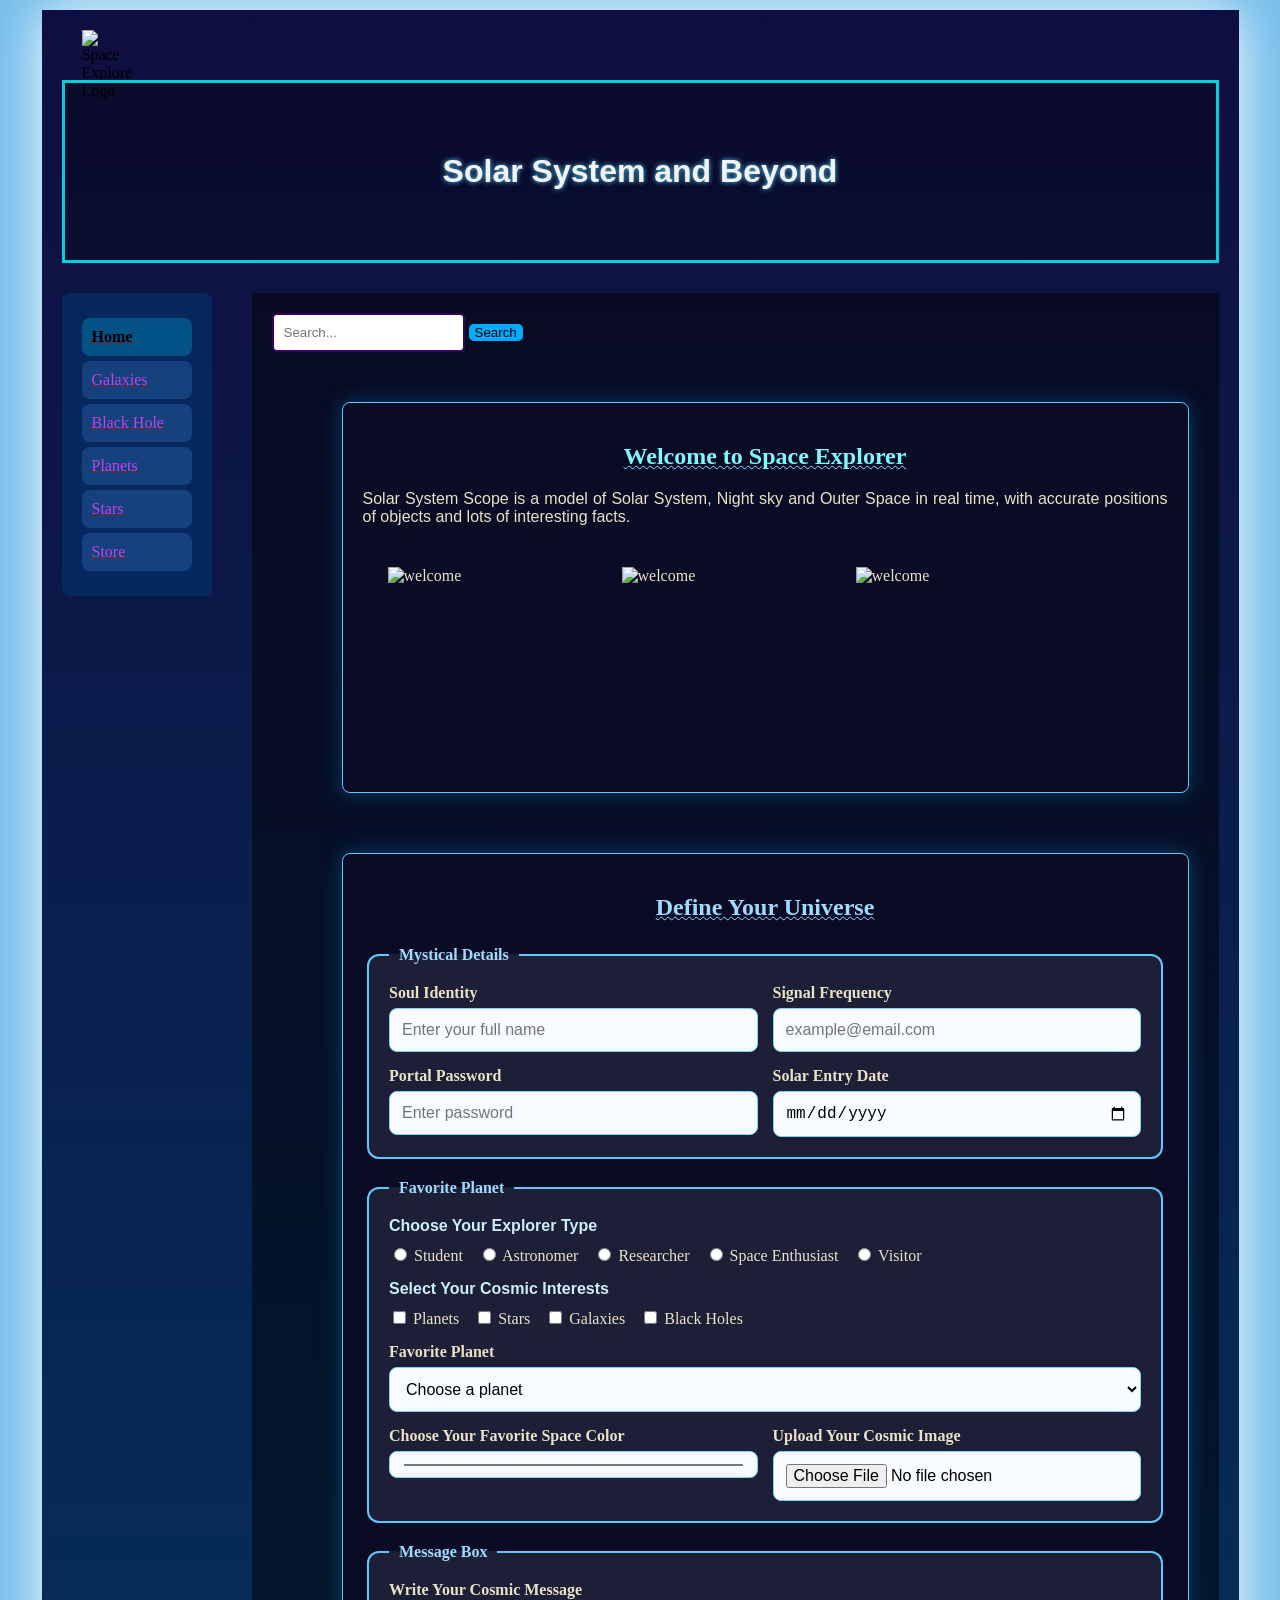
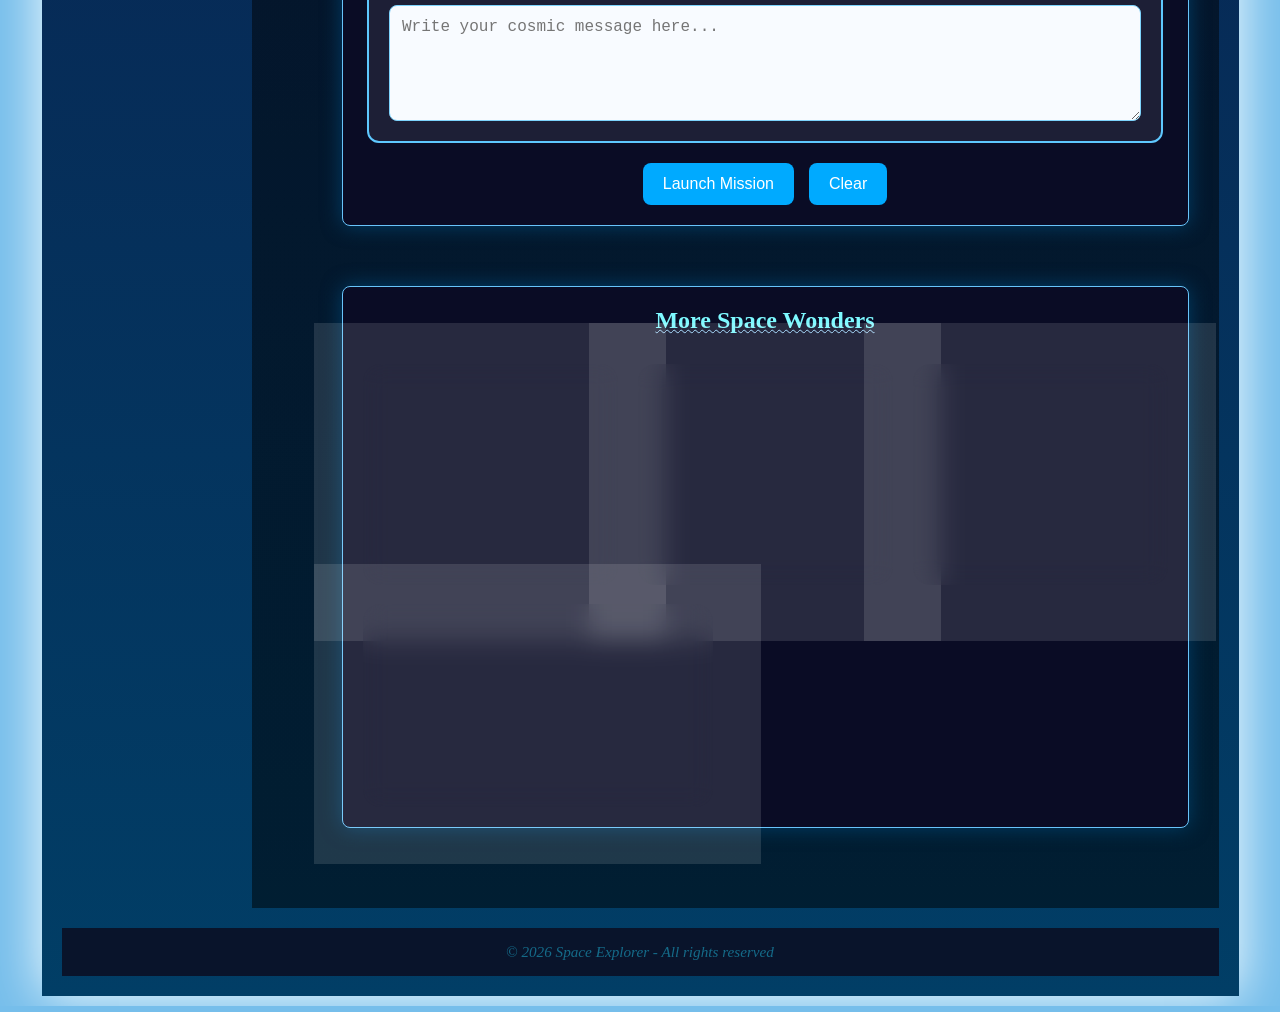
==== index.html @ ae358b80 "Add files via upload" ====
<!DOCTYPE html>
<html lang="en">
<head>
    <meta charset="UTF-8">
    <meta name="viewport" content="width=device-width, initial-scale=1.0">
    <title>Solar System and Beyond</title>
    <link rel="stylesheet" href="style.css">
</head>
<body>
    <div id="wrapper">

        <div class="logo">
            <img src="images/logo.png" alt="Space Explorer Logo">
        </div>

        <header style="background-color: transparent; padding: 0; margin: 0;">
            <h1 class="glow" style="background-image: linear-gradient(to bottom, rgba(0, 0, 0, 0.3),
             rgba(0, 0, 0, 0.3)), url('images/ez.gif'); 
             background-repeat: no-repeat; background-size: 
             cover; background-position: center; color: #f3f3f7; 
             font-family: 'Gill Sans', 'Gill Sans MT', Calibri, 'Trebuchet MS', sans-serif; 
             text-align: center; padding: 70px;">
                Solar System and Beyond
            </h1>
        </header>

        <div id="leftnav" >
            <ul>
                <li><a href="index.html" class="active">Home</a></li>
                <li><a href="galaxies.html">Galaxies</a></li>
                <li><a href="blackhole.html">Black Hole</a></li>
                <li><a href="planets.html">Planets</a></li>
                <li><a href="stars.html">Stars</a></li>
                <li><a href="project9.html">Store</a></li>
            </ul>
        </div>

        <main style="margin: 30px 0 20px 190px;">
            <div class="search">
            <input class="srch" type="search" name="search" placeholder="Search...">
            <button class="btn" type="button">Search</button>
        </div>
            <section>
                <h2>Welcome to Space Explorer</h2>
                <p>
                   
                    Solar System Scope is a model of Solar System, Night sky and Outer Space in real time, 
                    with accurate positions of objects and lots of interesting facts.

                </p>
                  <div>
                    <img src="images/a.jpg" alt="welcome" class="show" >
                           
                    <img src="images/1.jpg" alt="welcome" class="show"  >
                    <img src="images/2.jpg" alt="welcome" class="show" >
                        
                    
                  </div>
                       
                        
 
                   
                    
               
               
            </section>

            <section class="form-section">
                <h2>Define Your Universe</h2>

                <form action="#" method="post" enctype="multipart/form-data" class="contact-form">
                    <fieldset>
                        <legend>Mystical Details</legend>

                        <div class="form-group">
                            <label for="fullname">Soul Identity</label>
                            <input type="text" id="fullname" name="fullname" placeholder="Enter your full name" maxlength="50" required>
                        </div>

                        <div class="form-group">
                            <label for="email">Signal Frequency</label>
                            <input type="email" id="email" name="email" placeholder="example@email.com" maxlength="60" required>
                        </div>

                        <div class="form-group">
                            <label for="password">Portal Password</label>
                            <input type="password" id="password" name="password" placeholder="Enter password" maxlength="20" required>
                        </div>

                        <div class="form-group">
                            <label for="birthdate">Solar Entry Date</label>
                            <input type="date" id="birthdate" name="birthdate" required>
                        </div>
                    </fieldset>

                    <fieldset>
                        <legend>Favorite Planet</legend>

                        <div class="form-group full-width">
                            <p class="group">Choose Your Explorer Type</p>
                            <div class="option">
                                <label><input type="radio" name="explorer" value="student" required> Student</label>
                                <label><input type="radio" name="explorer" value="astronomer"> Astronomer</label>
                                <label><input type="radio" name="explorer" value="researcher"> Researcher</label>
                                <label><input type="radio" name="explorer" value="enthusiast"> Space Enthusiast</label>
                                <label><input type="radio" name="explorer" value="visitor"> Visitor</label>
                            </div>
                        </div>

                        <div class="form-1group full-width">
                            <p class="group">Select Your Cosmic Interests</p>
                            <div class="option">
                                <label><input type="checkbox" name="topics" value="planets"> Planets</label>
                                <label><input type="checkbox" name="topics" value="stars"> Stars</label>
                                <label><input type="checkbox" name="topics" value="galaxies"> Galaxies</label>
                                <label><input type="checkbox" name="topics" value="blackholes"> Black Holes</label>
                            </div>
                        </div>

                        <div class="form-group full-width">
                            <label for="planet">Favorite Planet</label>
                            <select id="planet" name="planet" required>
                                <option value="">Choose a planet</option>
                                <option value="mercury">Mercury</option>
                                <option value="venus">Venus</option>
                                <option value="earth">Earth</option>
                                <option value="mars">Mars</option>
                                <option value="jupiter">Jupiter</option>
                                <option value="saturn">Saturn</option>
                                <option value="uranus">Uranus</option>
                                <option value="neptune">Neptune</option>
                            </select>
                        </div>

                        <div class="form-group">
                            <label for="favcolor">Choose Your Favorite Space Color</label>
                            <input type="color" id="favcolor" name="favcolor">
                        </div>

                        <div class="form-group">
                            <label for="photo">Upload Your Cosmic Image</label>
                            <input type="file" id="photo" name="photo">
                        </div>
                    </fieldset>

                    <fieldset>
                        <legend>Message Box</legend>

                        <div class="form-group full-width">
                            <label for="message">Write Your Cosmic Message</label>
                            <textarea id="message" name="message" rows="5" placeholder="Write your cosmic message here..." maxlength="300" required></textarea>
                        </div>
                    </fieldset>

                    <div class="button-row">
                        <input type="submit" value="Launch Mission">
                        <input type="reset" value="Clear">
                    </div>
                </form>
            </section>
 
            

            

           

            <section class="section-grid">
                <h2>More Space Wonders</h2>

                <article class="card">
                    <h3>Stars</h3>
                    <p>Stars are giant balls of hot gas that produce heat and light.
                    </p>
                    <a class="button" href="stars.html">Read More</a>
                </article>

                <article class="card">
                    <h3>Planets</h3>
                    <p>Planets orbit stars and come in many different sizes and types.</p>
                    <a class="button" href="planets.html">Read More</a>
                </article>

                <article class="card">
                    <h3>Galaxies</h3>
                    <p>Galaxies are huge systems made of stars, gas, dust, and dark matter.</p>
                    <a class="button" href="galaxies.html">Read More</a>
                </article>

                <article class="card">
                    <h3>Black Holes</h3>
                    <p>Black holes have such strong gravity that even light cannot escape.</p>
                    <a class="button" href="blackhole.html">Read More</a>
                </article>

                
            </section>
        </main>

        <footer class="footer">
            &copy; 2026 Space Explorer - All rights reserved
        </footer>

    </div>
</body>
</html>
---- style.css ----
* {
    box-sizing: border-box;
}

body {
    background-color : rgba(28, 148, 222, 0.601);
    margin: 0px;
    padding: 10px;
}

#wrapper {
    width: 95%;
    margin: auto;
    max-width: 14S00px;
    box-shadow: 0 0 50px rgb(251, 254, 255);
    background: linear-gradient(to bottom, #0f0e40, #013e66);
    padding: 20px;
}

header {
    background-image: url("images/bgg.jpg");
    background-position: center;
    background-size: cover;
    text-align: center;
    padding: 20px;
    position: relative;
    margin: 30px;
    border: 3px solid hsla(180, 100%, 50%, 0.8);
}

h1 {
    text-align: center;
    margin: 0;
    padding: 10px;
    font-family: Verdana, Geneva, Tahoma, sans-serif;
}

h2 {
    text-align: center;
    text-decoration: underline wavy #9ed8ff 1px;
    color:  #7df9ff;
    text-shadow: 0px 0px 8px rgba(0, 0, 0, 0.7) #4fc3ff;
}

h3 {
    text-align: center;
    color: #e4cff7;
    margin-top: 20px;
    text-decoration: underline;
    font-family: 'Gill Sans', 'Gill Sans MT', Calibri, 'Trebuchet MS', sans-serif;
    text-align: center;
    text-shadow: #51c9ee 0 0 10px;
}
.search{
    align-items: center;

    text-decoration: #e6dfdf solid;
    display: flexbox;

}

.srch{
    padding: 10px;
    border: 2px solid rgb(52, 5, 96);
    border-radius: 5px;
    outline: invert;

}

.btn{
    background-color: #00aaff;
    padding: auto;
    color: #000;
    cursor: pointer;
    border: none;
    border-radius: 5px;
    transition: 0.5s;

}
.button:hover{
    color: darkblue;
    background-color: #00ccff;
    transform: scale(2);


}

.btn:active{
    transform: scale(0.8);
}



p {
    font-family: Arial, sans-serif;
}

#leftnav {
    float: left;
    width: 150px;
    padding: 20px;
    background-color: rgba(1, 58, 115, 0.521);
    min-height: 40px;
    position: sticky;
    top: 20px;
    margin: 30px 20px 20px 0;
    border-radius: 8px;
}

#leftnav ul {
    list-style-type: none;
    padding: 0;
    margin: 0;
}

#leftnav li {
    margin-bottom: 3px;
}

#leftnav a {
    margin: 5px 0;
    display: block;
    padding: 10px;
    border-radius: 8px;
    text-decoration: none;
    background-color: rgba(87, 166, 255, 0.2);
    color: #ffffff;
    transition: all 0.3s, color 0.3s;
}

#leftnav a:link {
    color: #c042e7;
    text-decoration: dashed underline rgb(108, 43, 43);
}

#leftnav a:visited {
    color: #26d3ea;
}

#leftnav a:hover {
    background-color: rgba(101, 55, 208, 0.6);
    color: #ffe9a8;
}

#leftnav a:active {
    background-color: rgba(236, 68, 68, 0.8);
    color: #430101;
}

#leftnav a.active {
    background-color: rgba(4, 91, 142, 0.85);
    color: #000000;
    font-weight: bold;
}

.topnav {
    background-color: #3219c2c3;
    text-align: center;
    padding: 10px 0;
    position: sticky;
    top: 0;
    border-radius: 8px;
}

.topnav a {
    color: rgb(235, 204, 124);
    text-decoration: none;
    padding: 10px 20px;
    font-family: 'Segoe UI', Tahoma, Geneva, Verdana, sans-serif;
    display: inline-block;
    margin: 0 10px;
    border-radius: 5px;
    transition: all 0.3s, color 0.3s;
}

.topnav a:link {
    color: #d2ff56;
    text-decoration: dashed underline;
}

.topnav a:visited {
    color: #ecd1fc;
}

.topnav a:hover {
    background-color: #3bdbf7cb;
    color: #093832;
    text-decoration: underline;
}

.topnav a:active {
    background-color: #da9ddacb;
    color: #b043e2;
    text-decoration: underline;
}

.topnav a.active {
    background-color: #4753f492;
    color: #b4fca0;
    font-weight: bold;
    text-decoration: rgb(60, 230, 230) underline;
}

a:focus,
a:focus-visible {
    outline: 3px solid #ffd369;
    outline-offset: 2px;
}

.button {
    display: inline-block;
    padding: 10px 20px;
    background-color: #63adee;
    color: rgb(5, 5, 5);
    text-decoration: rgb(253, 252, 251) underline;
    border-radius: 5px;
    margin-top: 10px;
    margin-left: 50px;
}

.button:hover {
    background-color: #6575ff;
    color: white;
}

main {
    margin: 30px auto ;
    background-size: cover;
    background-image: linear-gradient(to bottom, rgba(3, 3, 3, 0.5), rgba(0, 0, 0, 0.5)), url("images/wall2.jpg");
    padding: 20px;
    background-position: center;
    text-align: justify;
    font-family: Cambria, Cochin, Georgia, Times, 'Times New Roman', serif;
}

section {
    border: 1px double #68c4fa;
    padding: 20px;
    border-radius: 8px;
    box-shadow: #013e66 0 0 20px;
    color: #e9e2c8;
    margin: 50px 10px 60px 70px;
    background-color: #0a0c25;
    font-family: Cambria, Cochin, Georgia, Times, 'Times New Roman', serif;
}

.glow {
    color: #5d78ff;
    text-shadow: 0 0 5px #51c9ee;
}

.hero {
    margin-bottom: 1.5rem;
}

img {
    max-width: 100%;
    height: auto;
    display: block;
}

.logo {
    width: 50px;
    height: 50px;
    margin-left: 20px;
}

.section-grid{
    display:flex;
    flex-wrap:wrap;
    gap:20px;
    margin:30px 10px 60px 70px;
    grid-template-columns: repeat(4,1fr);
}

.section-grid h2{
    flex:1 1 100%;
    margin:0 0 10px 0;
    text-align:center;
}

.card{
    flex:1 1 280px;
    max-width:350px;
    background:rgba(255,255,255,0.12);
    border:1px solid rgba(255,255,255,0.25);
    backdrop-filter:blur(12px);
    border-radius:18px;
    box-shadow:0 8px 32px rgba(0,0,0,0.35);
    padding:20px;
    color:white;
}





table {
    width: 80%;
    margin: 30px auto;
    padding: 10px;
    vertical-align: top;
    border-collapse: collapse;
    font-family: Cambria, Cochin, Georgia, Times, 'Times New Roman', serif;
    box-shadow: #783feb 0 0 20px;
    border-radius: 8px;
    border: #03375a double 3px;
    overflow: hidden;
}

caption {
    font-size: 30px;
    margin: 10px 0;
    padding: 10px;
    color: #bcccec;
    text-shadow: 1px 1px 4px rgba(203, 240, 255, 0.623);
}

thead tr:first-child {
    background-color: #301c90;
    color: rgb(199, 238, 246);
    text-align: center;
    font-size: medium;
}

thead th,
tbody th,
tbody td,
tfoot td {
    padding: 12px;
    border: 1px solid #4f79a3;
}

tbody th {
    font-weight: bold;
    color: #f2ab5a;
    text-align: left;
}

tfoot tr:last-child {
    background-color: #035074;
    color: #d6e8ff;
    text-align: center;
}

tbody td:last-of-type {
    color: #570683;
    font-weight: bold;
    text-align: center;
    font-size: small;
}

tbody tr:nth-of-type(even) {
    background-color: #c9dcec;
}

tbody tr:nth-of-type(odd) {
    background-color: #d8d4e3;
}

.form-section {
    margin-top: 40px;
}

.form-section h2 {
    text-align: center;
    margin-bottom: 25px;
    color: #9edbff;
}

.contact-form {
    max-width: 800px;
    margin: 0 auto;
}

fieldset {
    border: 2px solid #5ec8ff;
    border-radius: 12px;
    padding: 20px;
    background-color: rgba(255, 255, 255, 0.08);
    margin-bottom: 20px;
    display: grid;
    grid-template-columns: 1fr 1fr;
    gap: 15px;
}

legend {
    padding: 0 10px;
    font-weight: bold;
    color: #9edbff;
}

.form-group {
    display: flex;
    flex-direction: column;
}

.full-width {
    grid-column: 1 / -1;
}

.contact-form label {
    display: block;
    margin-bottom: 6px;
    font-weight: bold;
}

.group {
    margin: 0 0 10px 0;
    font-weight: bold;
    color: #cceeff;
}

.contact-form input[type="text"],
.contact-form input[type="email"],
.contact-form input[type="password"],
.contact-form input[type="date"],
.contact-form input[type="color"],
.contact-form input[type="file"],
.contact-form select,
.contact-form textarea {
    width: 100%;
    padding: 12px;
    border: 1px solid #7dd3fc;
    border-radius: 8px;
    font-size: 1rem;
    background-color: #f8fbff;
    color: #000000;
}

.contact-form input:focus,
.contact-form select:focus,
.contact-form textarea:focus {
    outline: none;
    border-color: #00ccff;
    box-shadow: 0 0 8px #00ccff;
}

.option {
    display: flex;
    flex-wrap: wrap;
    gap: 15px;
}

.option label {
    font-weight: normal;
    margin: 0;
}

.button-row {
    display: flex;
    gap: 15px;
    justify-content: center;
    flex-wrap: wrap;
}

.button-row input[type="submit"],
.button-row input[type="reset"] {
    background-color: #00aaff;
    color: white;
    border: none;
    padding: 12px 20px;
    border-radius: 8px;
    font-size: 1rem;
    cursor: pointer;
}

.button-row input[type="submit"]:hover,
.button-row input[type="reset"]:hover {
    background-color: #0077aa;
}

footer {
    clear: both;
    text-align: center;
    padding: 15px;
    background-color: #09142b;
    color: #22ccf278;
    font-size: 0.95rem;
    font-style: italic;
}

@media (min-width: 480px) {
    body {
        font-size: 1rem;
    }
}

@media (min-width: 768px) {
    .topnav {
        display: flex;
        justify-content: center;
        flex-wrap: wrap;
        gap: 10px;
    }

    .card {
        flex: 1 1 calc(50% - 20px);
    }
}

@media (min-width: 1024px) {
    .card {
        flex: 1 1 calc(33.33% - 20px);
    }
}

@media (max-width: 767px) {
    #wrapper {
        width: 95%;
        padding: 10px;
    }

    #leftnav {
        float: none;
        width: 100%;
        position: static;
        margin: 20px 0;
    }

    main {
        margin: 20px 0;
    }

    section {
        margin: 20px 0;
    }

    .section-grid {
        margin: 20px 0;
    }

    .button {
        margin-left: 0;
    }

    header {
        margin: 10px 0;
    }

    fieldset {
        grid-template-columns: 1fr;
    }

    .full-width {
        grid-column: auto;
    }
}


.dropdown {
    float: left;
    overflow: hidden;
}

.dropdown .drpbtn {
    font-size: 16px;
    
    color: rgb(38, 33, 38);
    padding: 14px 18px;
    background-color: rgb(31, 190, 238);
    font-family: Arial, Helvetica, sans-serif;
    margin: 0;
    
}

.dropdown:hover .drpbtn{
    background-color: #1476c1;

}

.dropdown-menu{
    display: none;
    position: absolute;
    background-color: #22a3f4;
    min-width: 180px;
    z-index: 1;
}

.dropdown-menu a{
    float: none;
    color: rgb(9, 9, 9);
    padding: 12px 16px;
    display: block;
    text-align: left;
}

.dropdown-menu a:hover {
    background-color: #63a4f5;
}

.dropdown:hover .dropdown-menu {
    display: block
}

audio,
video {
    display: block;
    margin: 25px auto;
    border: 2px solid #68c4fa;
    border-radius: 12px;
    background-color: #0c263b;
    padding: 10px;
}

audio {
    width: 320px;
}

video {
    width: 700px;
    max-width: 100%;
    height: auto;
}


.galaxy {
    float: right;
    width: 230px;
    height: 170px;
    object-fit: cover;
    margin: 10px 0 15px 25px;
    border-radius: 10px;
    border: 2px solid #cfe4ee;
}
.galaxy:hover {
    opacity: 1;
    box-shadow: 3px 3px 3px #faf8db;
    transform: scale(1.0);
}





.star-img{
    max-width: 850px;
    margin: 0 auto;
    padding: 30px 15px;
}

.star-img{
    display: grid;
    grid-template-columns: repeat(2, 260px);
    gap: 20px;
    justify-content: center;
}

.star-img figure{
    width: 260px;
    background: #cfcfd6;
    margin: 0;
    overflow: hidden;
}

.star-img img{
    width: 100%;
    height: 180px;
    object-fit: cover;
    display: block;
}

.star-img figcaption{
    padding: 10px;
    text-align: center;
    font-size: 0.9rem;
    color: #111;
}

@media (max-width:768px){
    .star-img{
        grid-template-columns: 1fr;
    }

    .star-img figure{
        margin: auto;
    }
}



figure {
    position: relative;
   
    opacity: 0.75;
    margin: 1em;
    background-color: #fff;
    color: rgba(0, 0, 0, 0);
    font-size: medium;
   
}

figure:hover {
    opacity: 1;
    z-index: 999;
    box-shadow: 3px 3px 3px #333;
    color: rgba(0, 0, 0, 1);
    transform: scale(1.2);
}

.show{
    width: 180px;
    height: 180px;

    object-fit: cover;
    grid-template-columns: repeat(2);
    margin: 25px;
    display: inline-block;
    transition: transform 0.4s ease, box-shadow 0.4s ease;
}

.show:hover{
    transform: scale(2.05) skew(1deg);
    box-shadow: 0 0 25px rgb(204, 243, 243);
}
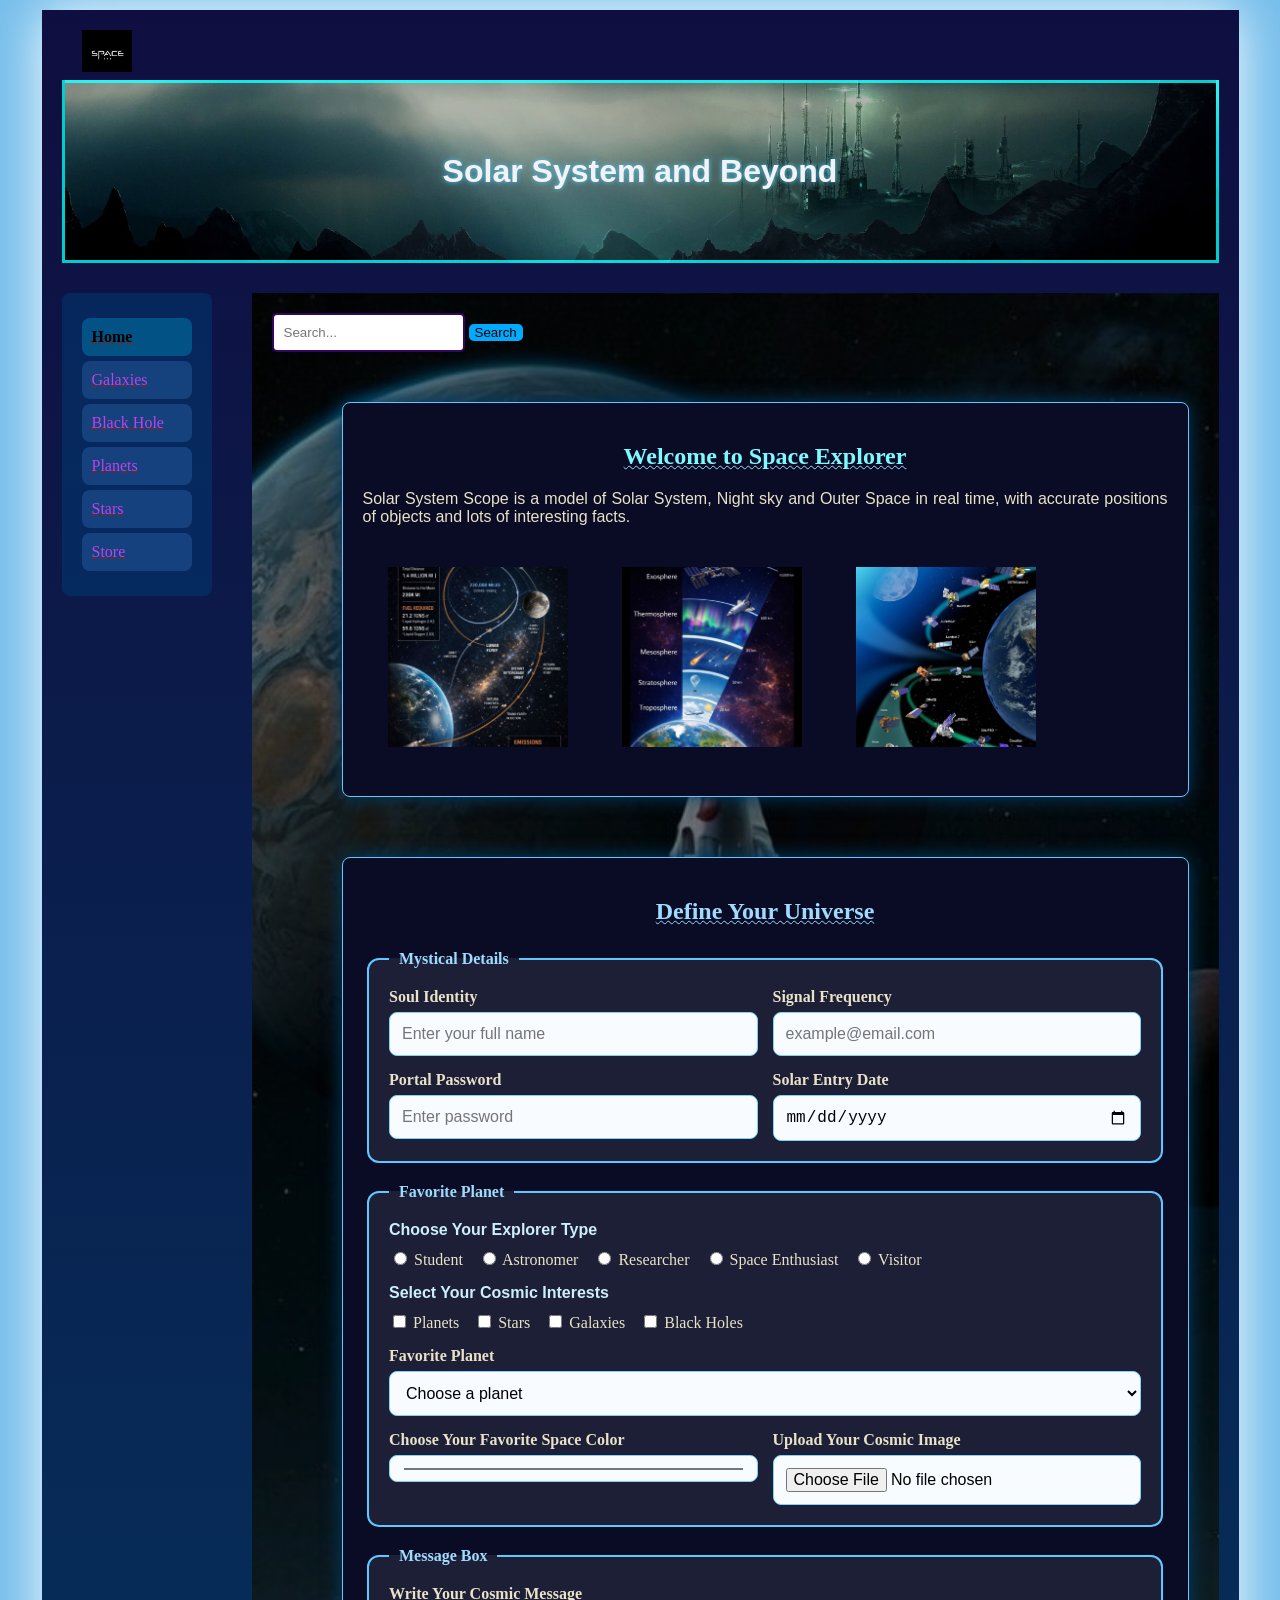
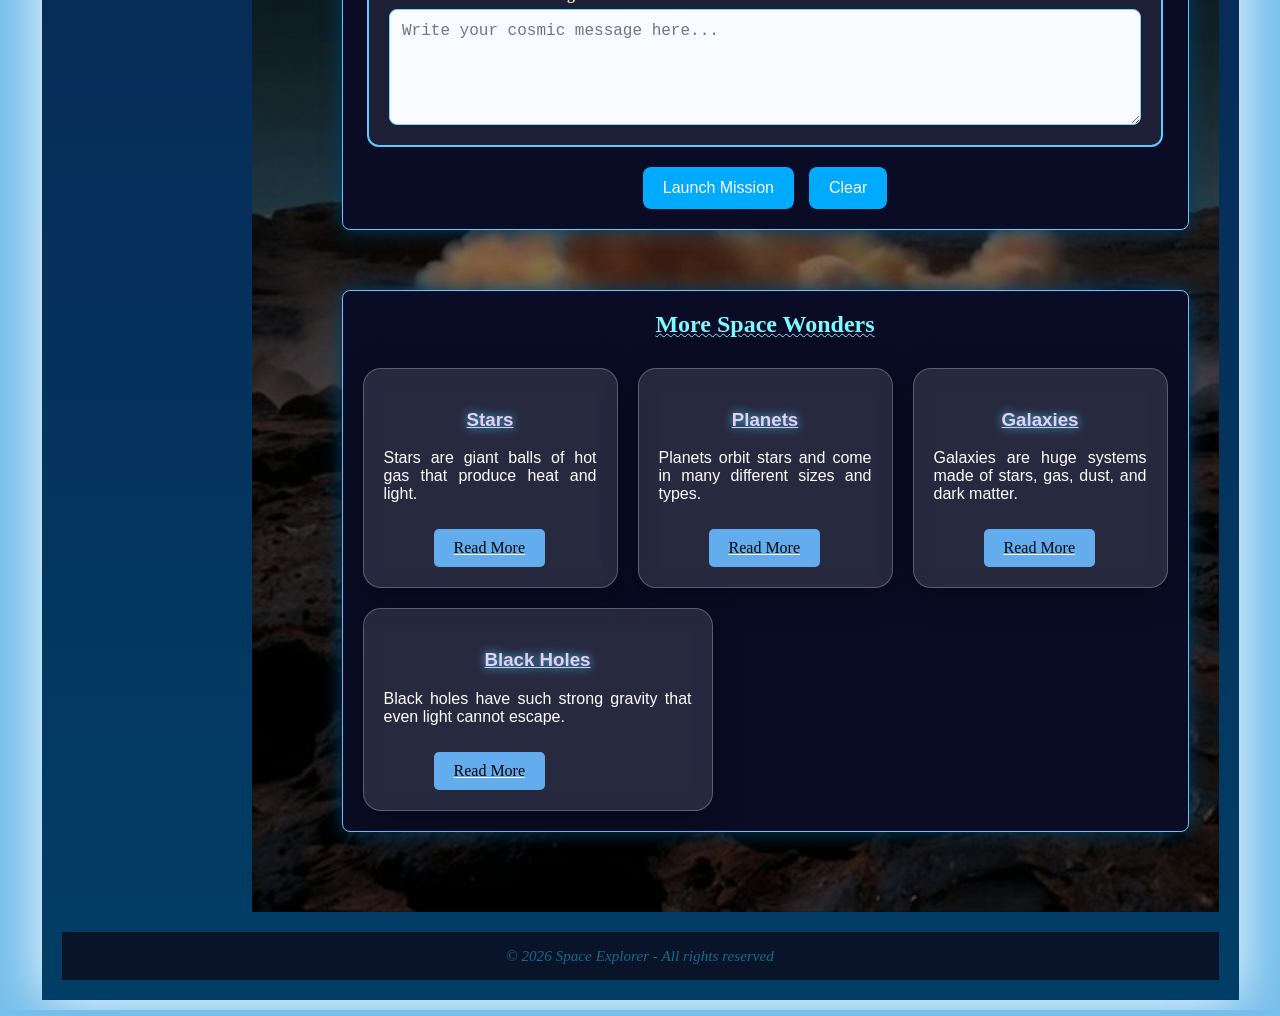
==== commit f47667b0: "Add Google site verification meta tag Added Google site verification meta tag." ====
--- a/index.html
+++ b/index.html
@@ -2,7 +2,7 @@
 <html lang="en">
 <head>
     <meta charset="UTF-8">
-    <meta name="viewport" content="width=device-width, initial-scale=1.0">
+    <meta name="google-site-verification" content="uONgZa3_QWwRDNrma2VRGWtwcEutenRDeVBcTGHNJug" />
     <title>Solar System and Beyond</title>
     <link rel="stylesheet" href="style.css">
 </head>
@@ -203,4 +203,4 @@
 
     </div>
 </body>
-</html>+</html>
